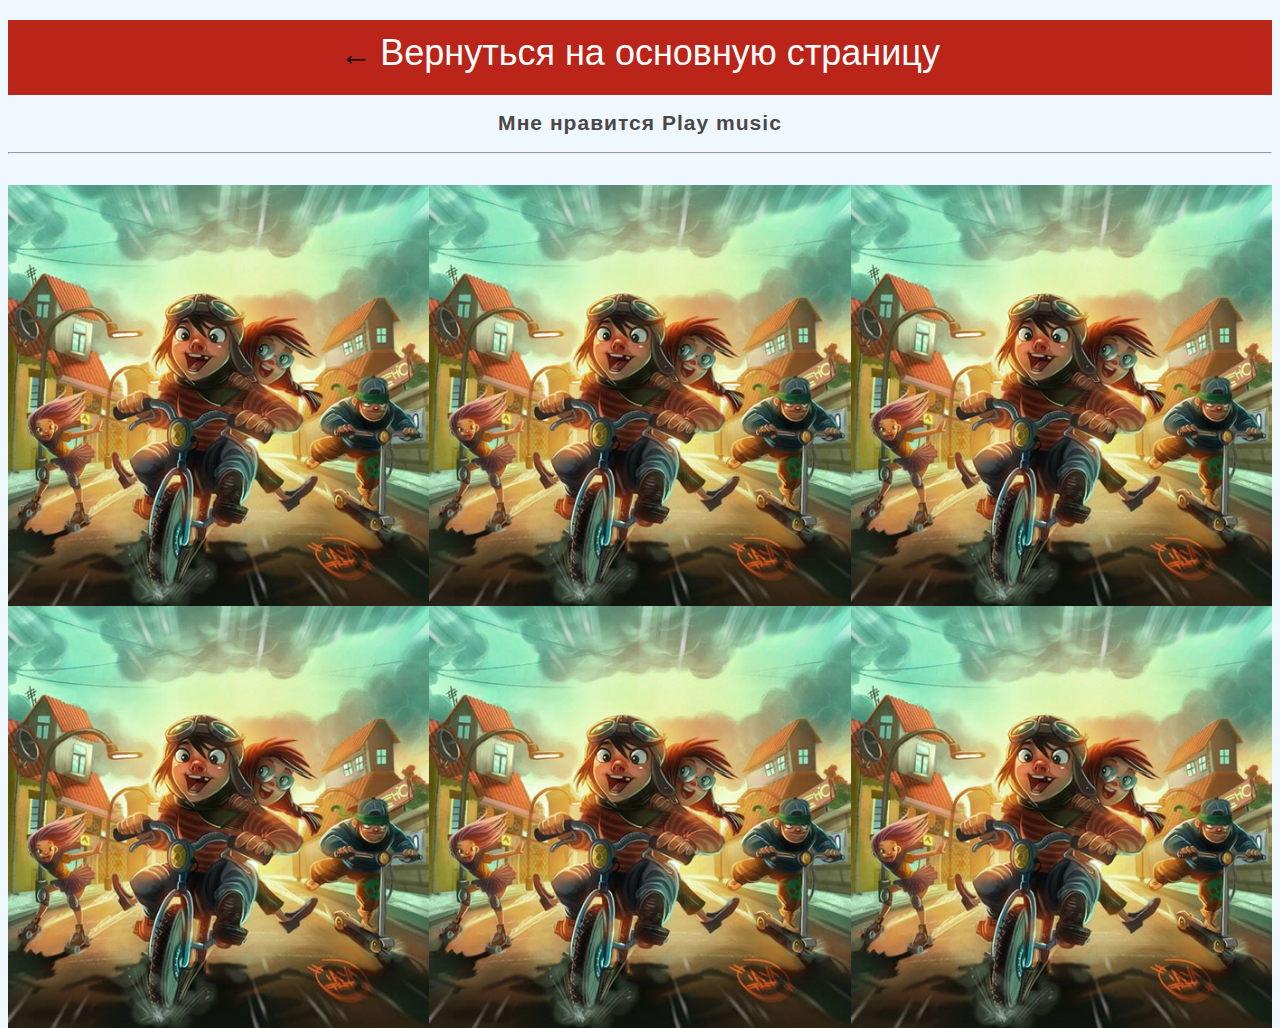
==== 0/demo_4.html @ 95822720 "добавил интересы" ====
﻿<!DOCTYPE html>
<html lang="ru">
<head>
    <meta charset="UTF-8">
    <title>Play music</title>
    <link href="style_demo.css" rel="stylesheet">
	<link href="/assets/css/font-awesome.css"rel="stylesheet" >
</head>
<body class="body-demo-0">
 <!-- .header -->
    <div class="header-demo-0"> 
       <center><br>
           <span class="fa-x10"> &larr; </span>
                <a class=" fa-2x" href="/index.html"> 
                    Вернуться на основную страницу </a></center> <br> </div> 
                    <h3 class="center"> Мне нравится Play music </h3> <hr><br>
<!-- .body -->  

 <div class="content">
     
    <section class="main clearfix">
    
		<div class="work">
			<a href="#">
				<img src="img/1.png" class="media" alt="">
				<div class="caption">
					<div class="work_title">
						<h1>Привет дружище, в настоящее время я ещё не централизировал смысловой набор букв и цифр для этой стадии.</h1>
					</div>
				</div>
			</a>
		</div>
		
		<div class="work">
			<a href="#">
				<img src="img/1.png" class="media" alt="">
				<div class="caption">
					<div class="work_title">
						<h1>Привет дружище, в настоящее время я ещё не централизировал смысловой набор букв и цифр для этой стадии.</h1>
					</div>
				</div>
			</a>
		</div>
        
        <div class="work">
			<a href="#">
				<img src="img/1.png" class="media" alt="">
				<div class="caption">
					<div class="work_title">
						<h1>Привет дружище, в настоящее время я ещё не централизировал смысловой набор букв и цифр для этой стадии.</h1>
					</div>
				</div>
			</a>
		</div>
		
		<div class="work">
			<a href="#">
				<img src="img/1.png" class="media" alt="">
				<div class="caption">
					<div class="work_title">
						<h1>Привет дружище, в настоящее время я ещё не централизировал смысловой набор букв и цифр для этой стадии.</h1>
					</div>
				</div>
			</a>
		</div>
		
		<div class="work">
			<a href="#">
				<img src="img/1.png" class="media" alt="">
				<div class="caption">
					<div class="work_title">
						<h1>Привет дружище, в настоящее время я ещё не централизировал смысловой набор букв и цифр для этой стадии.</h1>
					</div>
				</div>
			</a>
		</div>
		
		<div class="work">
			<a href="#">
				<img src="img/1.png" class="media" alt="">
				<div class="caption">
					<div class="work_title">
						<h1>Привет дружище, в настоящее время я ещё не централизировал смысловой набор букв и цифр для этой стадии.</h1>
					</div>
				</div>
			</a>
		</div>

</section> 
     
     
 </div>
            
</body>
</html>
---- 0/style_demo.css ----
/* -_- */

.body-demo-0 {
    background-color: aliceblue; 
    font: 18px/22px Arial, sans-serif;
	height: auto;
    width: auto ;
    color:black;}
     
.header-demo-0 {
	height: 75px;
	background: #bb2419;
    margin-top: 20px;
    position: relative;}

a {
	color: #fff;
	text-decoration: none;
	outline: none;
}

a:hover, a:focus,
.codrops-demos a.current-demo {
	color: #000;
}

/* Content */
.content {
	text-align: center;
	position: relative;
}

h1, h2, h3, h4, h5 ,h6{
    color: #4b4848;
    font-family: "raleway-regular", arial;
    letter-spacing: 1px;
}

h1              { font-size: 2em; margin: .67em 0 }
h2              { font-size: 1.5em; margin: .75em 0 }
h3              { font-size: 1.17em; margin: .83em 0 }
h5              { font-size: .83em; margin: 1.5em 0 }
h6              { font-size: .75em; margin: 1.67em 0 }
h1, h2, h3, h4,
h5, h6          { font-weight: bolder }

.center { align-content: center; text-align: center;}
/* Content-1 */

header ul.social li a,
.main .work a .caption,
header nav ul li a{
    transition:all .1s linear;
    -webkit-transition:all .1s linear;
    -moz-transition:all .1s linear;
    -o-transition:all .1s linear;
}

/*  Main  */
.main{
    width: 100%;
    height: 100%;
  /*  padding-left: 300px; */
    -moz-box-sizing: border-box;
    -webkit-box-sizing: border-box;
    box-sizing: border-box;
    position: relative;
    z-index: 55;
    background: #f6f6f6;
    clear: both;
}

/*  Home/portfolio  */
.main .work{
    display: block;
    width: 33.33333333333333%;
    height: auto;
    float: left;
    position: relative;
    overflow: hidden;
}

.main .work .media{
    width: 100%;
    vertical-align: middle;
}

.main .work .caption{
    position: absolute;
    display: block;
    width: 100%;
    height: 100%;
    top: 0; 
    left: 0;
    background: #ffffff;
    opacity: 0;
}


.main .work a:hover .caption{
    opacity: 1;
}


.work .caption .work_title{
    display: block;
    width: 100%;
    position: absolute;
    text-align: center;
    top: 50%;
    margin-top: -40px;
}

.main .work .caption h1{
    position: relative;
    display: inline-block;
    max-width: 90%;
    padding: 20px 0;
    z-index: 77;
    color: #454545;
    font-family: "raleway-regular", arial;
    font-size: 16px;
    letter-spacing: .5px;
    border-bottom: 1px solid #bfbbbb;
    border-top: 1px solid #bfbbbb;
}

@media (max-width:550px){
     .main .work{
        width: 100%;
    }
}
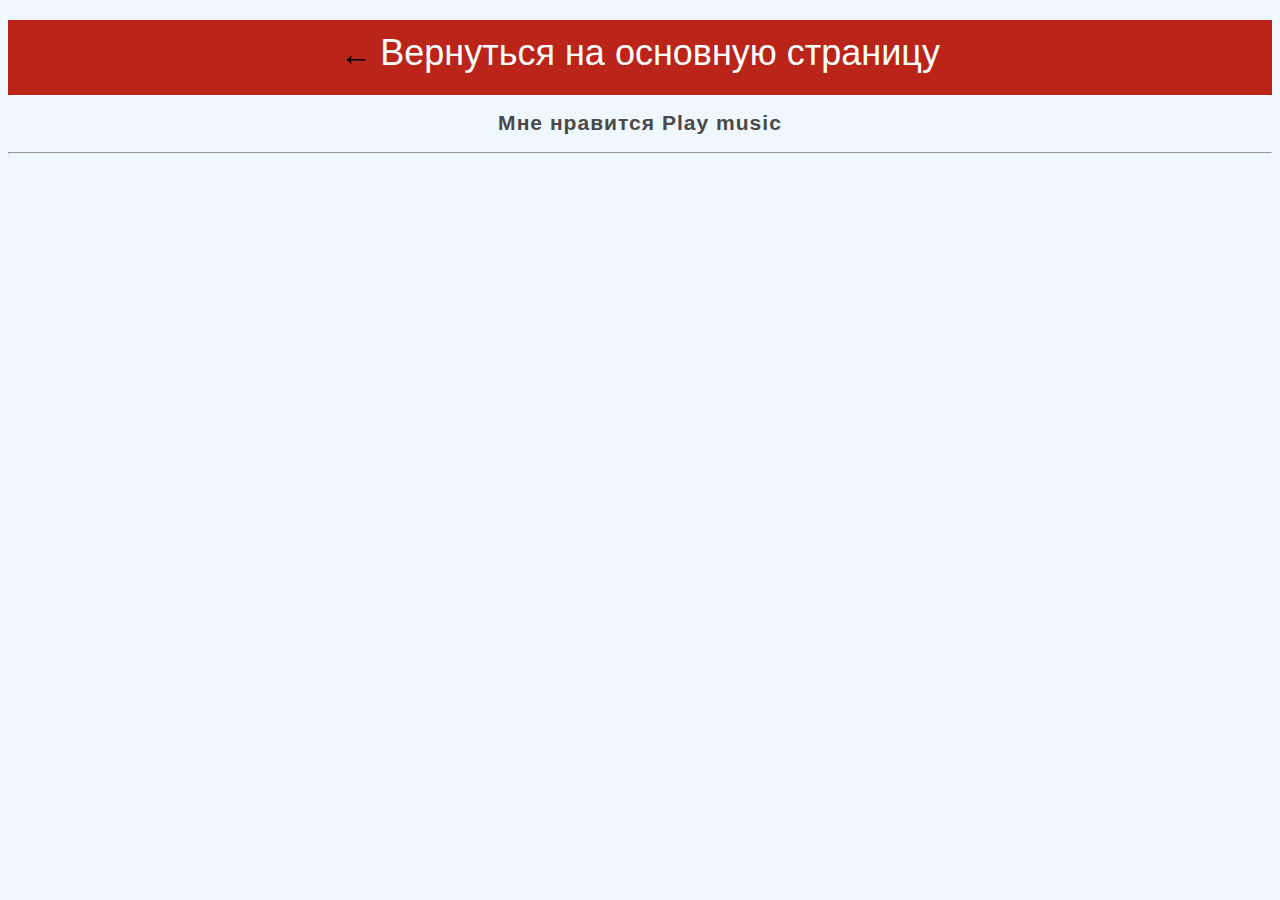
==== commit 2457ae93: "0" ====
--- a/0/demo_4.html
+++ b/0/demo_4.html
@@ -22,7 +22,7 @@
     
 		<div class="work">
 			<a href="#">
-				<img src="img/1.png" class="media" alt="">
+				<img src="https://img00.deviantart.net/f610/i/2011/255/2/b/i_love_music_by_lukemstudios-d49p9fm.jpg"  class="media" alt="">
 				<div class="caption">
 					<div class="work_title">
 						<h1>Привет дружище, в настоящее время я ещё не централизировал смысловой набор букв и цифр для этой стадии.</h1>
@@ -33,7 +33,7 @@
 		
 		<div class="work">
 			<a href="#">
-				<img src="img/1.png" class="media" alt="">
+				<img src="https://img00.deviantart.net/f610/i/2011/255/2/b/i_love_music_by_lukemstudios-d49p9fm.jpg" class="media" alt="">
 				<div class="caption">
 					<div class="work_title">
 						<h1>Привет дружище, в настоящее время я ещё не централизировал смысловой набор букв и цифр для этой стадии.</h1>
@@ -44,7 +44,7 @@
         
         <div class="work">
 			<a href="#">
-				<img src="img/1.png" class="media" alt="">
+				<img src="https://img00.deviantart.net/f610/i/2011/255/2/b/i_love_music_by_lukemstudios-d49p9fm.jpg" class="media" alt="">
 				<div class="caption">
 					<div class="work_title">
 						<h1>Привет дружище, в настоящее время я ещё не централизировал смысловой набор букв и цифр для этой стадии.</h1>
@@ -55,7 +55,108 @@
 		
 		<div class="work">
 			<a href="#">
-				<img src="img/1.png" class="media" alt="">
+				<img src="https://www.iphones.ru/wp-content/uploads/2015/06/apple-music-future-0.jpg" class="media" alt="">
+				<div class="caption">
+					<div class="work_title">
+						<h1>Привет дружище, в настоящее время я ещё не централизировал смысловой набор букв и цифр для этой стадии.</h1>
+					</div>
+				</div>
+			</a>
+		</div>
+		<div class="work">
+			<a href="#">
+				<img src="https://www.iphones.ru/wp-content/uploads/2015/06/apple-music-future-0.jpg" class="media" alt="">
+				<div class="caption">
+					<div class="work_title">
+						<h1>Привет дружище, в настоящее время я ещё не централизировал смысловой набор букв и цифр для этой стадии.</h1>
+					</div>
+				</div>
+			</a>
+		</div>
+		<div class="work">
+			<a href="#">
+				<img src="https://www.iphones.ru/wp-content/uploads/2015/06/apple-music-future-0.jpg" class="media" alt="">
+				<div class="caption">
+					<div class="work_title">
+						<h1>Привет дружище, в настоящее время я ещё не централизировал смысловой набор букв и цифр для этой стадии.</h1>
+					</div>
+				</div>
+			</a>
+		</div>
+		
+		
+	<div class="work">
+			<a href="#">
+				<img src="https://mudmap.files.wordpress.com/2011/10/homer.jpg" class="media" alt="">
+				<div class="caption">
+					<div class="work_title">
+						<h1>Привет дружище, в настоящее время я ещё не централизировал смысловой набор букв и цифр для этой стадии.</h1>
+					</div>
+				</div>
+			</a>
+		</div>
+		
+	<div class="work">
+			<a href="#">
+				<img src="https://mudmap.files.wordpress.com/2011/10/homer.jpg" class="media" alt="">
+				<div class="caption">
+					<div class="work_title">
+						<h1>Привет дружище, в настоящее время я ещё не централизировал смысловой набор букв и цифр для этой стадии.</h1>
+					</div>
+				</div>
+			</a>
+		</div>
+		
+				<div class="work">
+			<a href="#">
+				<img src="https://mudmap.files.wordpress.com/2011/10/homer.jpg" class="media" alt="">
+				<div class="caption">
+					<div class="work_title">
+						<h1>Привет дружище, в настоящее время я ещё не централизировал смысловой набор букв и цифр для этой стадии.</h1>
+					</div>
+				</div>
+			</a>
+		</div>
+		
+
+		<div class="work">
+			<a href="#">
+				<img src="http://islam.ru/sites/default/files/files/yvlecheniy_muzikoy.jpg" class="media" alt="">
+				<div class="caption">
+					<div class="work_title">
+						<h1>Привет дружище, в настоящее время я ещё не централизировал смысловой набор букв и цифр для этой стадии.</h1>
+					</div>
+				</div>
+			</a>
+		</div>
+		
+		
+	<div class="work">
+			<a href="#">
+				<img src="http://islam.ru/sites/default/files/files/yvlecheniy_muzikoy.jpg" class="media" alt="">
+				<div class="caption">
+					<div class="work_title">
+						<h1>Привет дружище, в настоящее время я ещё не централизировал смысловой набор букв и цифр для этой стадии.</h1>
+					</div>
+				</div>
+			</a>
+		</div>
+		
+	<div class="work">
+			<a href="#">
+				<img src="http://islam.ru/sites/default/files/files/yvlecheniy_muzikoy.jpg" class="media" alt="">
+				<div class="caption">
+					<div class="work_title">
+						<h1>Привет дружище, в настоящее время я ещё не централизировал смысловой набор букв и цифр для этой стадии.</h1>
+					</div>
+				</div>
+			</a>
+		</div>
+		
+
+		<div class="work">
+			<a href="#">
+				<img src="https://assets.onedio.ru/asset-637eaccc5b778c2cb4c9682878ba311a/images/pages/error/404.gif" class="media" alt="">
 				<div class="caption">
 					<div class="work_title">
 						<h1>Привет дружище, в настоящее время я ещё не централизировал смысловой набор букв и цифр для этой стадии.</h1>
@@ -66,7 +167,7 @@
 		
 		<div class="work">
 			<a href="#">
-				<img src="img/1.png" class="media" alt="">
+				<img src="https://assets.onedio.ru/asset-637eaccc5b778c2cb4c9682878ba311a/images/pages/error/404.gif" class="media" alt="">
 				<div class="caption">
 					<div class="work_title">
 						<h1>Привет дружище, в настоящее время я ещё не централизировал смысловой набор букв и цифр для этой стадии.</h1>
@@ -77,7 +178,7 @@
 		
 		<div class="work">
 			<a href="#">
-				<img src="img/1.png" class="media" alt="">
+				<img src="https://assets.onedio.ru/asset-637eaccc5b778c2cb4c9682878ba311a/images/pages/error/404.gif" class="media" alt="">
 				<div class="caption">
 					<div class="work_title">
 						<h1>Привет дружище, в настоящее время я ещё не централизировал смысловой набор букв и цифр для этой стадии.</h1>
